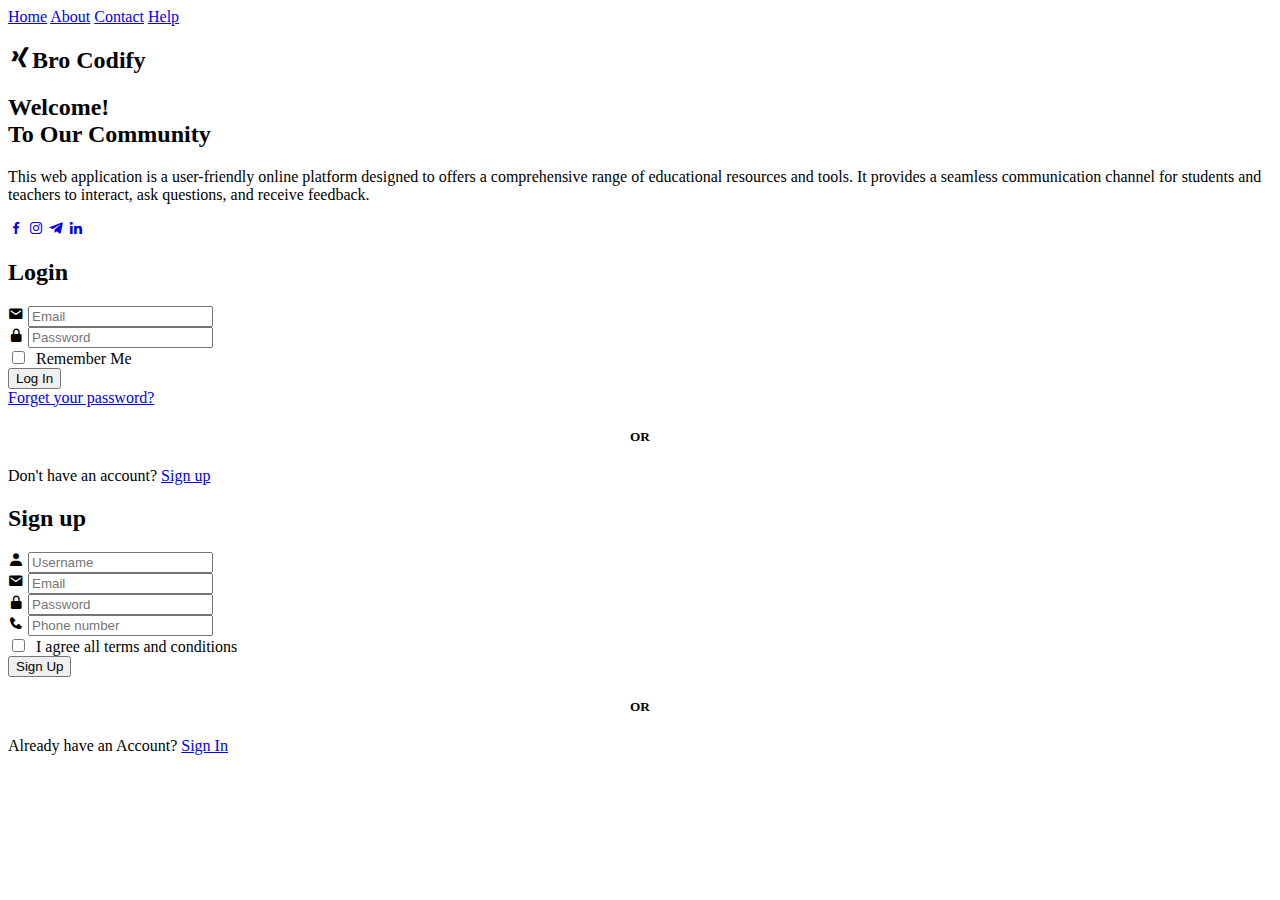
==== resource/login_signup.blade.html @ 2a4a14a1 "Rename login_signup.blade.php to login_signup.blade.html" ====
<!DOCTYPE html>
<html lang="en">
<head>
    <title>Login page</title>
    <link rel="stylesheet" href="css/login_signup.css">
    <link href='https://unpkg.com/boxicons@2.1.4/css/boxicons.min.css' rel='stylesheet'>
    
</head>
<body>
    <!-- Defining headers options -->
    <header class="header">
        <nav class="navbar">
            <a href="#">Home</a>
            <a href="#">About</a>
            <a href="#">Contact</a>
            <a href="#">Help</a>
        </nav>
       
    </header>
    <!-- LOGIN FORM CREATION -->
    <div class="background"></div>
    <div class="container">
        <div class="item">
            <h2 class="logo"><i class='bx bxl-xing'></i>Bro Codify</h2>
            <div class="text-item">
                <h2>Welcome! <br><span>
                    To Our Community
                </span></h2>
                <p>This web application is a user-friendly online platform designed to offers a comprehensive range of educational resources and tools. It provides a seamless communication channel for students and teachers to interact, ask questions, and receive feedback.</p>
               <div class="social-icon">
                    <a href="https://www.facebook.com/brocodify" target="_main"><i class='bx bxl-facebook'></i></a>
                    <a href="https://www.instagram.com/brocodify/" target="_main"><i class='bx bxl-instagram'></i></a>
                    <a href="https://t.me/brocodify" target="_main"><i class='bx bxl-telegram'></i></a>
                    <a href="#" target="_main"><i class='bx bxl-linkedin'></i></a>
                </div>
            </div>
        </div>
        <div class="login-section">
            <div class="form-box login">

            <form action="login.php" method="Post">       

                <h2>Login</h2>
                
                <div class="input-box">
                    <!-- Taking emial from user -->
                    <span class="icon"><i class='bx bxs-envelope'></i></span>
                    <input type="Email" name="mail" placeholder="Email" required>
                    <label for=""></label><br>
                </div>
                <div class="input-box">
                    <span class="icon"><i class='bx bxs-lock-alt' ></i></span>
                    <input type="Password" name="password" placeholder="Password" required>
                    <label for=""></label>
                </div>
                <div class="rememberme">
                    <input type="checkbox">
                    <label for="Remember me">&nbsp;Remember Me</label>
                </div>
                <button class="btn">Log In</button>
                <div class="Forget">
                    <a href="forget_password.html" class="Forget-link">Forget your password?</a>
                </div>
                <center>
                <h5>OR</h5>
            </center>
                <div class="register">
                    <p>Don't have an account? <a href="#" class="register-link">Sign up </a></p>
                </div>


                </form>
            </div>
            <div class="form-box register">

                <form action="sign_up.php" method="POST">
                    <h2>Sign up</h2>
                    
                    <div class="input-box">
                        <!-- Taking emial from user -->
                        <span class="icon"><i class='bx bxs-user'></i></span>
                        <input type="text" class="username" name="username" placeholder="Username" required>
                        <label for=""></label><br>
                    </div>
                    <div class="input-box">
                        <!-- Taking emial from user -->
                        <span class="icon"><i class='bx bxs-envelope'></i></span>
                        <input type="Email" name="email" class="mail" placeholder="Email" required>
                        <label for=""></label><br>
                    </div>
                    <div class="input-box">
                        <span class="icon"><i class='bx bxs-lock-alt' ></i></span>
                        <input type="Password" name="password" class="password"placeholder="Password" required>
                        <label for=""></label>
                    </div>
                    <div class="input-box">
                        <!-- Taking emial from user -->
                        <span class="icon"><i class='bx bxs-phone'></i></i></span>
                        <input type="Phonenumber" name="phone_number" class="number"placeholder="Phone number" required>
                        <label for=""></label><br>
                    </div>
                    <div class="rememberme">
                        <input type="checkbox">
                        <label for="Remember me">&nbsp;I agree all terms and conditions</label>
                    </div>
                    <button  type="submit" class="btn">Sign Up</button>
                    <div class="Forget">
                       
                    </div>
                    <center>
                    <h5>OR</h5>
                </center>
                    <div class="register">
                        <p>Already have an Account? <a href="#" class="login-link">Sign In </a></p>
                    </div>
    
    
                    </form>
                </div>
            </div>
        </div>
    </div>
    <script src="js/login_signup.js"></script>
</body>
</html>
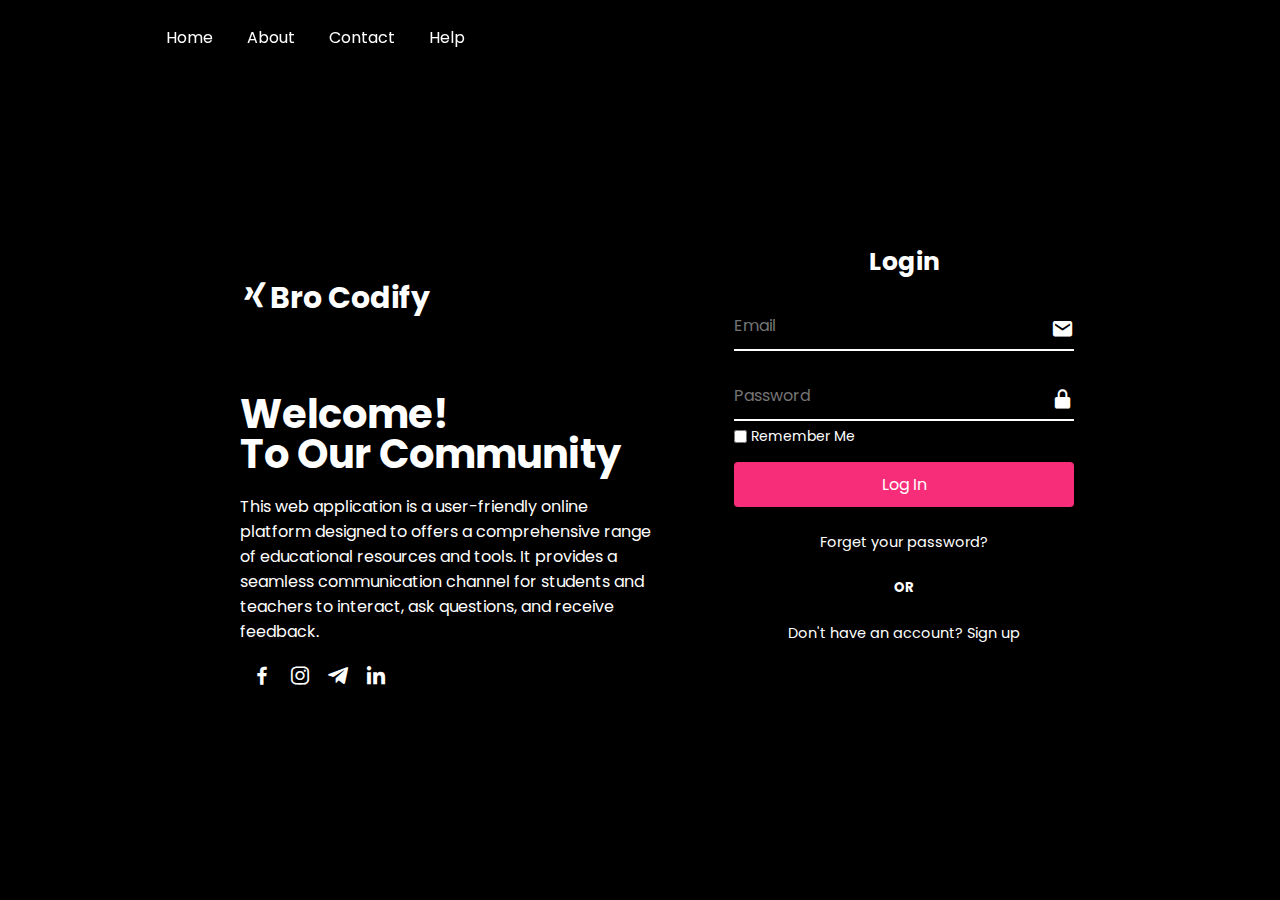
==== commit b8cb4225: "Update login_signup.blade.html" ====
--- a/resource/login_signup.blade.html
+++ b/resource/login_signup.blade.html
@@ -2,7 +2,7 @@
 <html lang="en">
 <head>
     <title>Login page</title>
-    <link rel="stylesheet" href="css/login_signup.css">
+    <link rel="stylesheet" href="/css/login_signup.css">
     <link href='https://unpkg.com/boxicons@2.1.4/css/boxicons.min.css' rel='stylesheet'>
     
 </head>
--- a/css/login_signup.css
+++ b/css/login_signup.css
@@ -0,0 +1,241 @@
+@import url('https://fonts.googleapis.com/css2?family=Poppins:ital,wght@0,300;0,400;0,500;1,500&display=swap');
+*{
+    margin: 0;
+    padding: 0;
+    box-sizing: border-box;
+    font-family: "poppins",sans-serif;
+}
+body{
+    height: 100vh;
+    width: 100%;
+    background: #000;
+}
+.background{
+    background: url(https://images.unsplash.com/photo-1502790671504-542ad42d5189?ixlib=rb-4.0.3&ixid=M3wxMjA3fDB8MHxwaG90by1wYWdlfHx8fGVufDB8fHx8fA%3D%3D&auto=format&fit=crop&w=1470&q=80) no-repeat;
+    background-position: center;
+    background-size: cover;
+    height: 100vh;
+    width: 100%;
+}
+.header{
+    position: fixed;
+    top: 0;
+    left: 0;
+    width: 100%;
+    padding: 25px 13%;
+    background: transparent;
+    display: flex;
+    justify-content: space-between;
+    align-items: center;
+    z-index: 100;
+}
+.navbar a{
+    position: relative;
+    font-size: 16px;
+    color: #fff;
+    margin-right: 30px;
+    text-decoration: none;
+}
+.navbar a::after{
+    content: "";
+    position: absolute;
+    left: 0;
+    width: 100%;
+    height: 2px;
+    background: #fff;
+    bottom: -5px;
+    border-radius: 5px;
+    transform: translateY(10px);
+    opacity: 0;
+    transition: .5s ease;
+}
+.navbar a:hover:after{
+    transform: translateY(0);
+    opacity: 1;
+}
+
+.container{
+    position: absolute;
+    left: 50%;
+    top: 50%;
+    transform: translate(-50%,-50%);
+    width: 75%;
+    height: 550px;
+    margin-top: 20px;
+    background: url(https://images.unsplash.com/photo-1502790671504-542ad42d5189?ixlib=rb-4.0.3&ixid=M3wxMjA3fDB8MHxwaG90by1wYWdlfHx8fGVufDB8fHx8fA%3D%3D&auto=format&fit=crop&w=1470&q=80) no-repeat;
+    background-position: center;
+    background-size: cover;
+    border-radius: 20px;
+    overflow: hidden;
+}
+.item{
+    position: absolute;
+    top: 0;
+    left: 0;
+    width: 60%;
+    height: 105%;
+    color: #fff;
+    background-color: transparent;
+    padding: 80px;
+    display: flex;
+    justify-content: space-between;
+    flex-direction: column;
+    
+}
+.item .logo{
+    color: #fff;
+    font-size: 30px;
+}
+.text-item h2{
+    font-size: 40px;
+    line-height: 1;
+
+}
+.text-item p{
+    font-size: 16px;
+    margin: 20px 0;
+}
+.social-icon a i{
+    color: #fff;
+    font-size: 24px;
+    margin-left: 10px;
+    cursor: pointer;
+    transition: .5s ease;
+}
+.social-icon a:hover i{
+    transform: scale(1,1);
+}
+.container .login-section{
+    position: absolute;
+    top: 0;
+    right: 0;
+    width: calc(100% - 55%);
+    height: 95%;
+    color: #fff;
+}
+.login-section .form-box{
+    position: absolute;
+    display: flex;
+    justify-content: center;
+    align-items: center;
+    width: 100%;
+    height: 100%;
+   
+}
+.login-section .form-box.register{
+    transform: translateX(430px);
+    transition: transform .6s ease;
+    transition-delay: 0s;
+}
+.login-section.active .form-box.register{
+    transform: translateX(0px);
+    transition-delay: .7s;
+}
+.login-section .form-box.login{
+    transform: translateX(0px);
+    transition: transform .6s ease;
+    transition-delay: 0.7s;
+}
+.login-section.active .form-box.login{
+    transform: translateX(430px);
+    transition-delay: 0s;
+}
+.login-section .form-box h2{
+    text-align: center;
+    font-size: 25px;
+}
+.form-box .input-box{
+    width: 340px;
+    height: 50px;
+    border-bottom: 2px solid#fff;
+    margin: 20px 0;
+    position: relative;
+}
+.input-box input{
+    width: 100%;
+    height: 100%;
+    background: transparent;
+    border: none;
+    outline: none;
+    font-size: 16px;
+    color: #fff;
+    padding-right: 28px;
+}
+.input-box label{
+    position: absolute;
+    top: 30%;
+    left: 0;
+    transform: translateY(-70%);
+    font-size: 16px;
+    font-weight: 600px;
+    pointer-events: none;
+}
+.input-box .icon{
+    position: absolute;
+    top: 13px;
+    right: 0;
+    
+    font-size: 23px;
+}
+.input-box input:focus~ label,
+.input-box input:valid~ label{
+    top: -5px;
+}
+.rememberme{
+    font-size: 14px;
+    font-weight:500%;
+    margin: -15px 0 15px;
+    display: flex;
+    
+}
+.rememberme label input{
+    accent-color: #fff;
+    margin-right: 3px;
+}
+.rememberme a{
+    color: #fff;
+    text-decoration: none;
+
+}
+.rememberme a:hover{
+    text-decoration: underline;
+}
+.btn{
+    background-color: #fff;
+    width: 100%;
+    height: 45px;
+    outline: none;
+    border: none;
+    border-radius: 4px;
+    cursor: pointer;
+    background: #f72d7a;
+    font-size: 16px;
+    color: #fff;
+    box-shadow: rgba(0, 0, 0, 0,4);
+}
+.Forget{
+    font-size: 14.5px;
+    text-align: center;
+    margin: 25px;
+}
+.Forget a{
+    color:#fff;
+    font-weight: 600px;
+    text-decoration: none;
+}
+.Forget a:hover{
+    text-decoration: underline;
+}
+.register{
+    font-size: 14.5px;
+    text-align: center;
+    margin: 25px;
+}
+.register p a{
+    color: #fff;
+    font-weight: 600px;
+    text-decoration: none;
+}
+.register p a:hover{
+    text-decoration: underline;
+}
